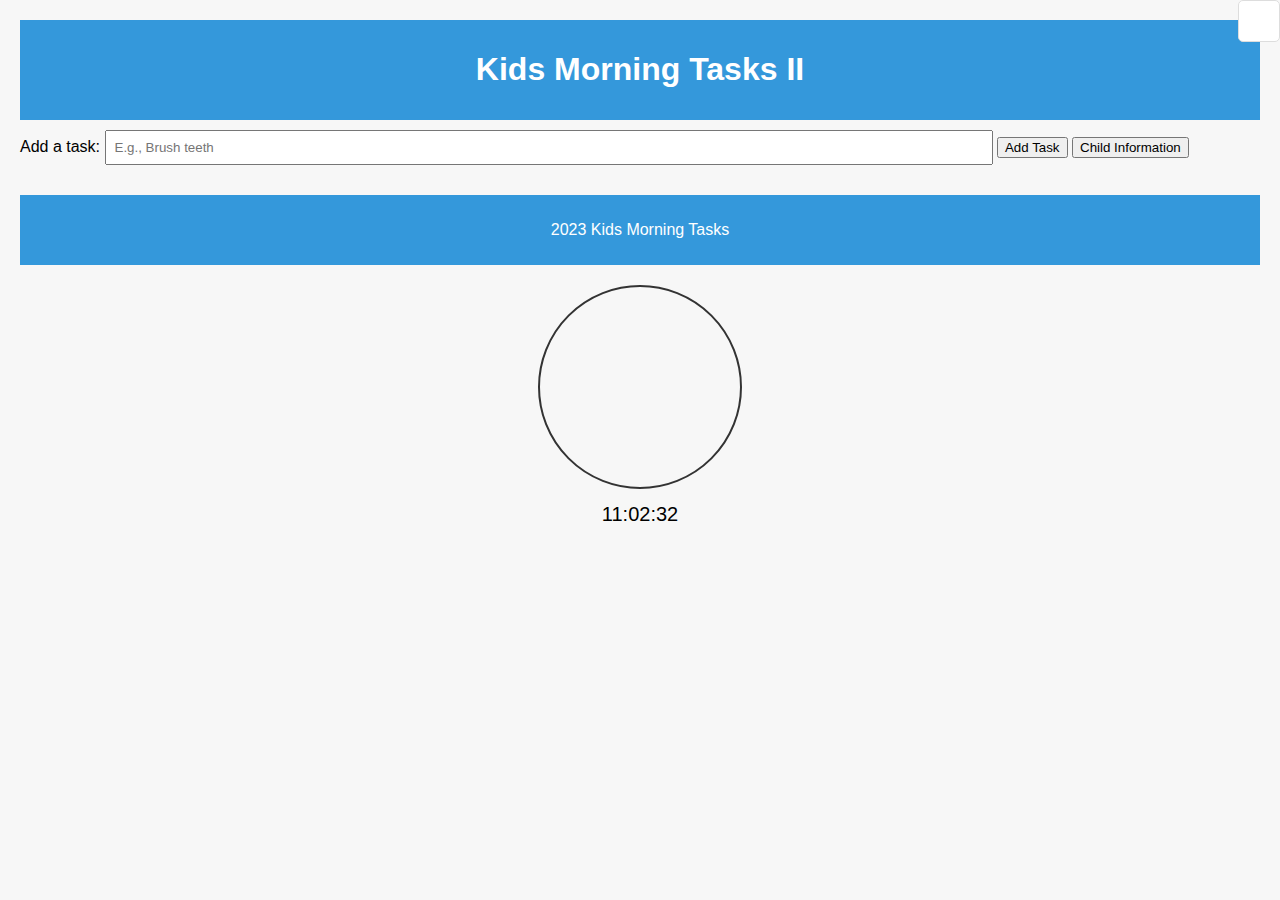
==== index.html @ 8690a445 "deleted Demo files and updated index.html and assets files" ====
<!DOCTYPE html>
<html lang="en">
<head>
    <meta charset="UTF-8">
    <meta name="viewport" content="width=device-width, initial-scale=1.0">
    <meta http-equiv="X-UA-Compatible" content="ie=edge" />
    <link rel="stylesheet" href="./assets/css/style.css" />
    <title>Kids Morning Tasks</title>
    
</head>
<body>
    <header>
        <h1>Kids Morning Tasks II</h1>
    </header>

    <main>
        <!-- Task Input -->
        <label for="taskInput">Add a task:</label>
        <input type="text" id="taskInput" placeholder="E.g., Brush teeth">

        <!-- Buttons for Adding Tasks, Child Information, and Task List -->
        <button onclick="addTask()">Add Task</button>
        <button onclick="openChildInfoPopup()">Child Information</button>

        <!-- Task List -->
        <ul id="taskList"></ul>
    </main>

    <!-- Child Information Popup -->
    <div id="overlay"></div>
    <div id="childInfoPopup">


        <!-- Input Fields for Child Information -->
        <label for="childName">Child's Name:</label>
        <input type="text" id="childName" placeholder="Enter name">

        <label for="childAge">Child's Age:</label>
        <input type="number" id="childAge" placeholder="Enter age">

        <label for="childGender">Child's Gender:</label>
        <select id="childGender">
            <option value="male">Male</option>
            <option value="female">Female</option>
            <option value="other">Other</option>
        </select>

        <!-- Buttons to Save and Close Information Popup -->
        <button onclick="saveChildInfo()">Save</button>
        <button id="closePopup" onclick="closeChildInfoPopup()">Close</button>
    </div>

    <footer>
        <p>2023 Kids Morning Tasks</p>
    </footer>

    <!-- Child Information Display Container -->
    <div id="childInfoContainer"></div>

    <!-- Analog Clock with Digital Readout -->
    <div id="clockContainer">
        <div id="analogClock">
            <div id="hourHand"></div>
            <div id="minuteHand"></div>
            <div id="secondHand"></div>
        </div>
        <div id="digitalClock"></div>
    </div>

    <script src="./assets/js/script.js"></script>

</body>
</html>
---- assets/css/style.css ----
body {
    font-family: 'Arial', sans-serif;
    margin: 20px;
    padding: 0;
    background-color: #f7f7f7;
}

header {
    text-align: center;
    padding: 10px;
    background-color: #3498db;
    color: #fff;
}

#taskInput {
    width: 70%;
    padding: 8px;
    margin: 10px 0;
}

#taskList {
    list-style-type: none;
    padding: 0;
}

.taskItem {
    display: flex;
    align-items: center;
    margin: 8px 0;
    background-color: #fff;
    border: 1px solid #ddd;
    padding: 10px;
    border-radius: 5px;
    justify-content: space-between;
}

.taskItem input[type="checkbox"] {
    margin-right: 10px;
}

footer {
    text-align: center;
    margin-top: 20px;
    padding: 10px;
    background-color: #3498db;
    color: #fff;
}

#childInfoPopup {
    display: none;
    position: fixed;
    top: 50%;
    left: 50%;
    transform: translate(-50%, -50%);
    background-color: #fff;
    padding: 20px;
    border-radius: 5px;
    box-shadow: 0 0 10px rgba(0, 0, 0, 0.2);
    z-index: 2;
}

#overlay {
    display: none;
    position: fixed;
    top: 0;
    left: 0;
    width: 100%;
    height: 100%;
    background-color: rgba(0, 0, 0, 0.5);
    z-index: 1;
}

#childInfoContainer {
    position: fixed;
    top: 0;
    right: 0;
    padding: 20px;
    max-width: 300px;
    background-color: #fff;
    border: 1px solid #ddd;
    border-radius: 5px;
}

#childName,
#childAge,
#childGender {
    width: 100%;
    margin-bottom: 10px;
    padding: 8px;
}

#closePopup {
    background-color: #3498db;
    color: #fff;
    border: none;
    padding: 8px 15px;
    border-radius: 5px;
    cursor: pointer;
}

#clockContainer {
    text-align: center;
    margin-top: 20px;
}

#analogClock {
    width: 200px;
    height: 200px;
    border: 2px solid #333;
    border-radius: 50%;
    position: relative;
    display: inline-block;
}

#hourHand,
#minuteHand,
#secondHand {
    position: absolute;
    transform-origin: 50% 100%;
    background: #333;
    transition: transform 0.5s cubic-bezier(0.4, 2.2, 0.5, 1);
}

#digitalClock {
    font-size: 20px;
    margin-top: 10px;
}
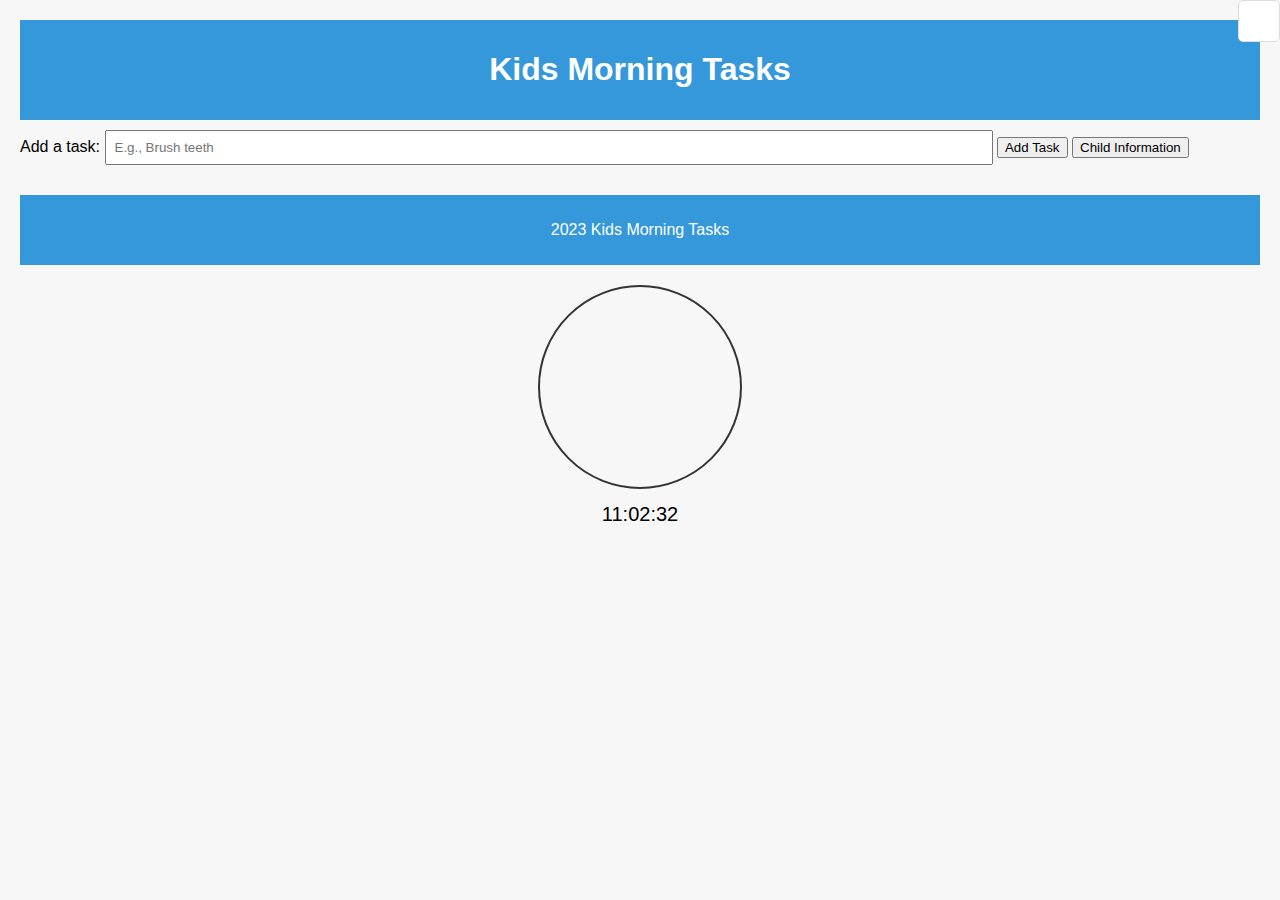
==== commit ccadb7e4: "modified html file" ====
--- a/index.html
+++ b/index.html
@@ -10,7 +10,7 @@
 </head>
 <body>
     <header>
-        <h1>Kids Morning Tasks II</h1>
+        <h1>Kids Morning Tasks</h1>
     </header>
 
     <main>
